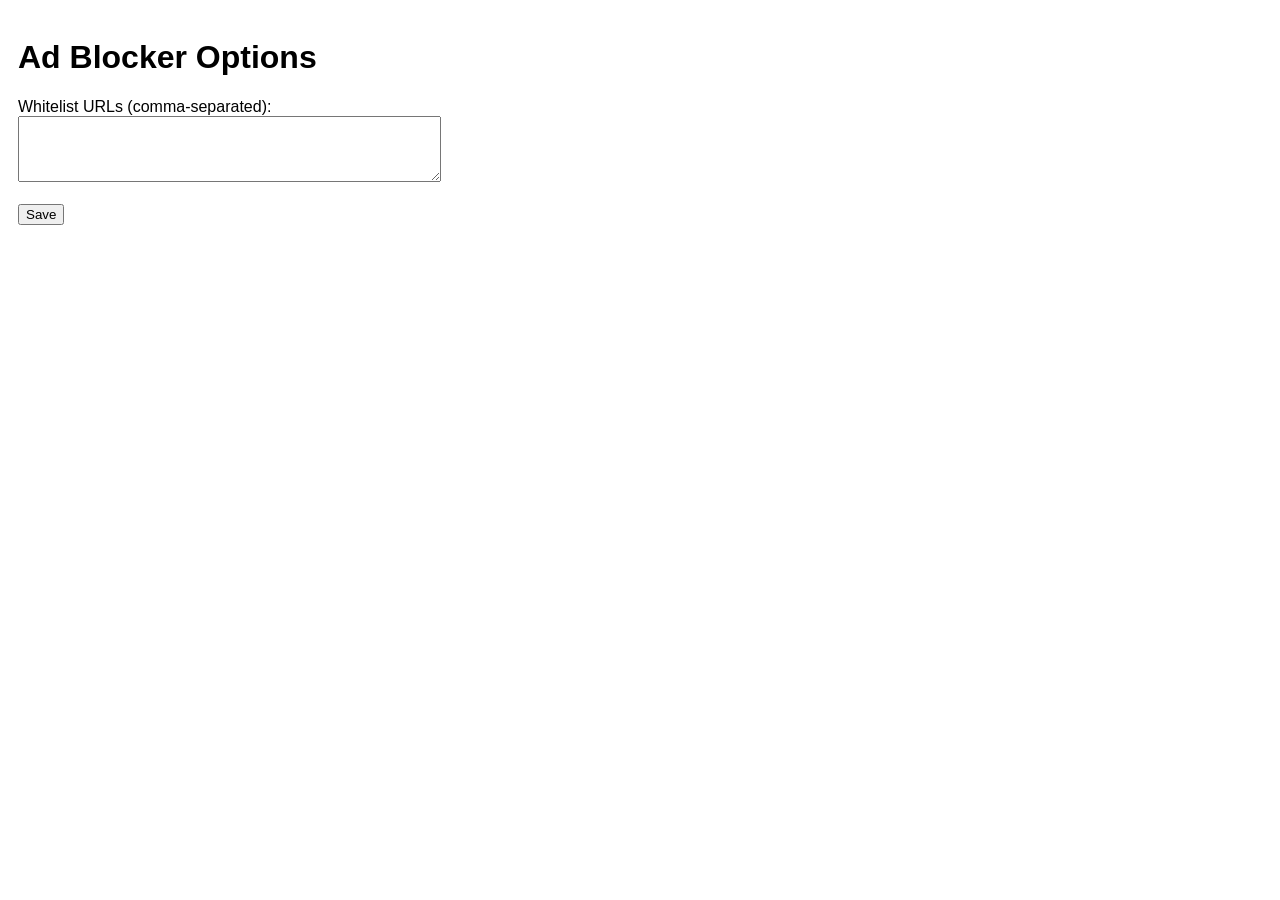
==== options.html @ cb661d4b "Add enhanced protection scripts, malware rules, and ignore generated metadata" ====
<!DOCTYPE html>
<html>
<head>
    <title>Ad Blocker Options</title>
    <link rel="icon" type="image/png" href="icons/favicon.png">
    <style>
        body {
            font-family: Arial, sans-serif;
            padding: 10px;
        }
    </style>
</head>
<body>
    <h1>Ad Blocker Options</h1>
    <label for="whitelist">Whitelist URLs (comma-separated):</label><br>
    <textarea id="whitelist" rows="4" cols="50"></textarea><br><br>
    <button id="save">Save</button>
    <script src="options.js"></script>
</body>
</html>
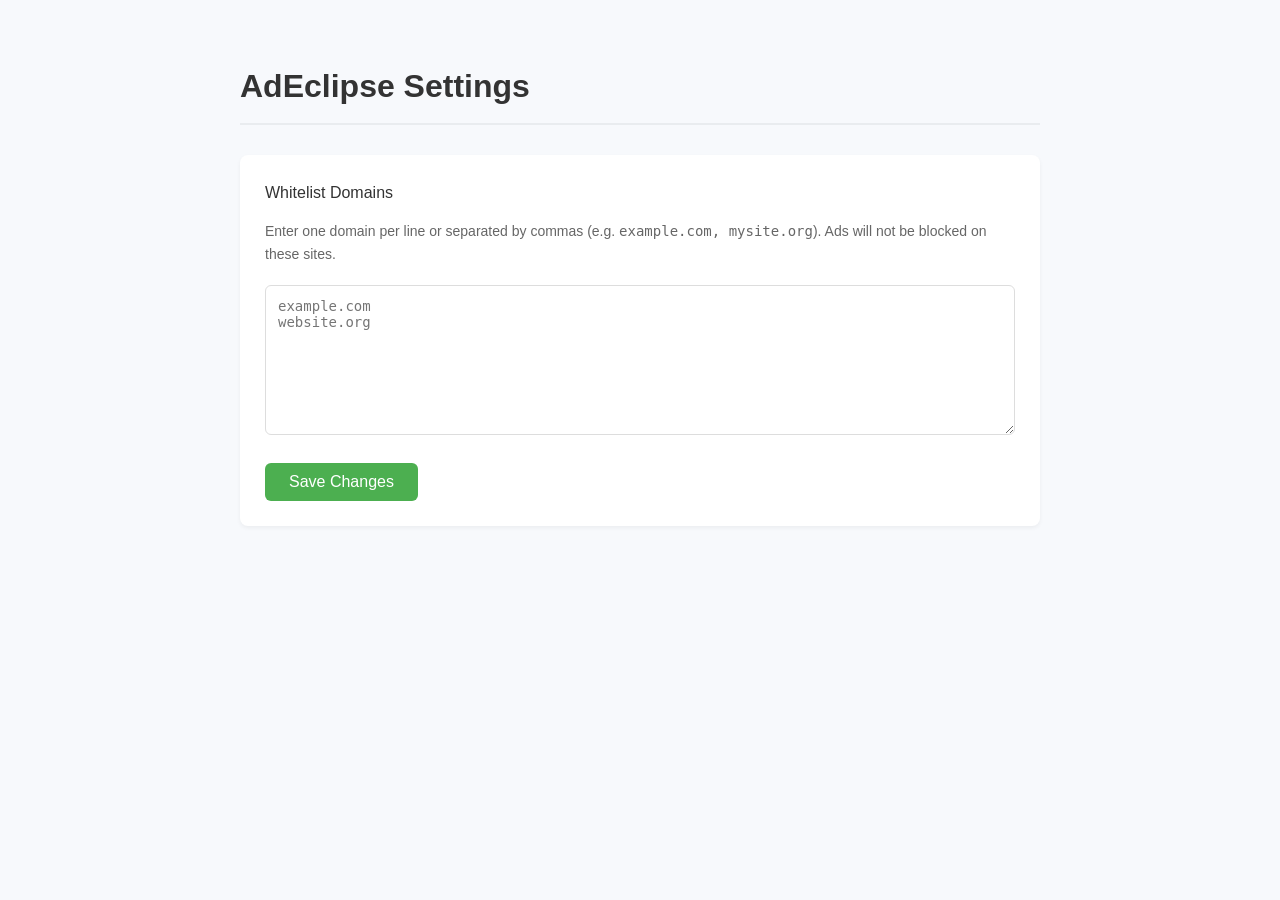
==== commit fea04862: "feat: production-ready update with UI, icons, docs, and store listing" ====
--- a/options.html
+++ b/options.html
@@ -1,20 +1,117 @@
 <!DOCTYPE html>
-<html>
+<html lang="en">
+
 <head>
-    <title>Ad Blocker Options</title>
-    <link rel="icon" type="image/png" href="icons/favicon.png">
+    <meta charset="UTF-8">
+    <meta name="viewport" content="width=device-width, initial-scale=1.0">
+    <title>AdEclipse Settings</title>
     <style>
         body {
-            font-family: Arial, sans-serif;
-            padding: 10px;
+            font-family: -apple-system, BlinkMacSystemFont, "Segoe UI", Roboto, sans-serif;
+            background-color: #f7f9fc;
+            color: #333;
+            max-width: 800px;
+            margin: 0 auto;
+            padding: 40px 20px;
+            line-height: 1.6;
+        }
+
+        h1 {
+            border-bottom: 2px solid #e9ecef;
+            padding-bottom: 10px;
+            margin-bottom: 30px;
+        }
+
+        .card {
+            background: white;
+            padding: 25px;
+            border-radius: 8px;
+            box-shadow: 0 2px 4px rgba(0, 0, 0, 0.05);
+        }
+
+        label {
+            display: block;
+            margin-bottom: 15px;
+            font-weight: 500;
+        }
+
+        textarea {
+            width: 100%;
+            padding: 12px;
+            border: 1px solid #ddd;
+            border-radius: 6px;
+            font-family: monospace;
+            font-size: 14px;
+            resize: vertical;
+            min-height: 150px;
+            box-sizing: border-box;
+        }
+
+        textarea:focus {
+            outline: none;
+            border-color: #4CAF50;
+            box-shadow: 0 0 0 2px rgba(76, 175, 80, 0.2);
+        }
+
+        .help-text {
+            color: #666;
+            font-size: 14px;
+            margin: 10px 0 20px 0;
+        }
+
+        .actions {
+            margin-top: 20px;
+            display: flex;
+            align-items: center;
+            gap: 15px;
+        }
+
+        button {
+            background-color: #4CAF50;
+            color: white;
+            border: none;
+            padding: 10px 24px;
+            border-radius: 6px;
+            font-size: 16px;
+            cursor: pointer;
+            transition: background-color 0.2s;
+        }
+
+        button:hover {
+            background-color: #45a049;
+        }
+
+        #status {
+            font-size: 14px;
+            opacity: 0;
+            transition: opacity 0.3s;
+        }
+
+        #status.visible {
+            opacity: 1;
         }
     </style>
 </head>
+
 <body>
-    <h1>Ad Blocker Options</h1>
-    <label for="whitelist">Whitelist URLs (comma-separated):</label><br>
-    <textarea id="whitelist" rows="4" cols="50"></textarea><br><br>
-    <button id="save">Save</button>
+    <h1>AdEclipse Settings</h1>
+
+    <div class="card">
+        <label for="whitelist">Whitelist Domains</label>
+        <div class="help-text">
+            Enter one domain per line or separated by commas (e.g. <code>example.com, mysite.org</code>).
+            Ads will not be blocked on these sites.
+        </div>
+
+        <textarea id="whitelist" placeholder="example.com&#10;website.org"></textarea>
+
+        <div class="actions">
+            <button id="save">Save Changes</button>
+            <span id="status">Settings saved!</span>
+        </div>
+    </div>
+
     <script src="options.js"></script>
 </body>
-</html>
+
+</html>
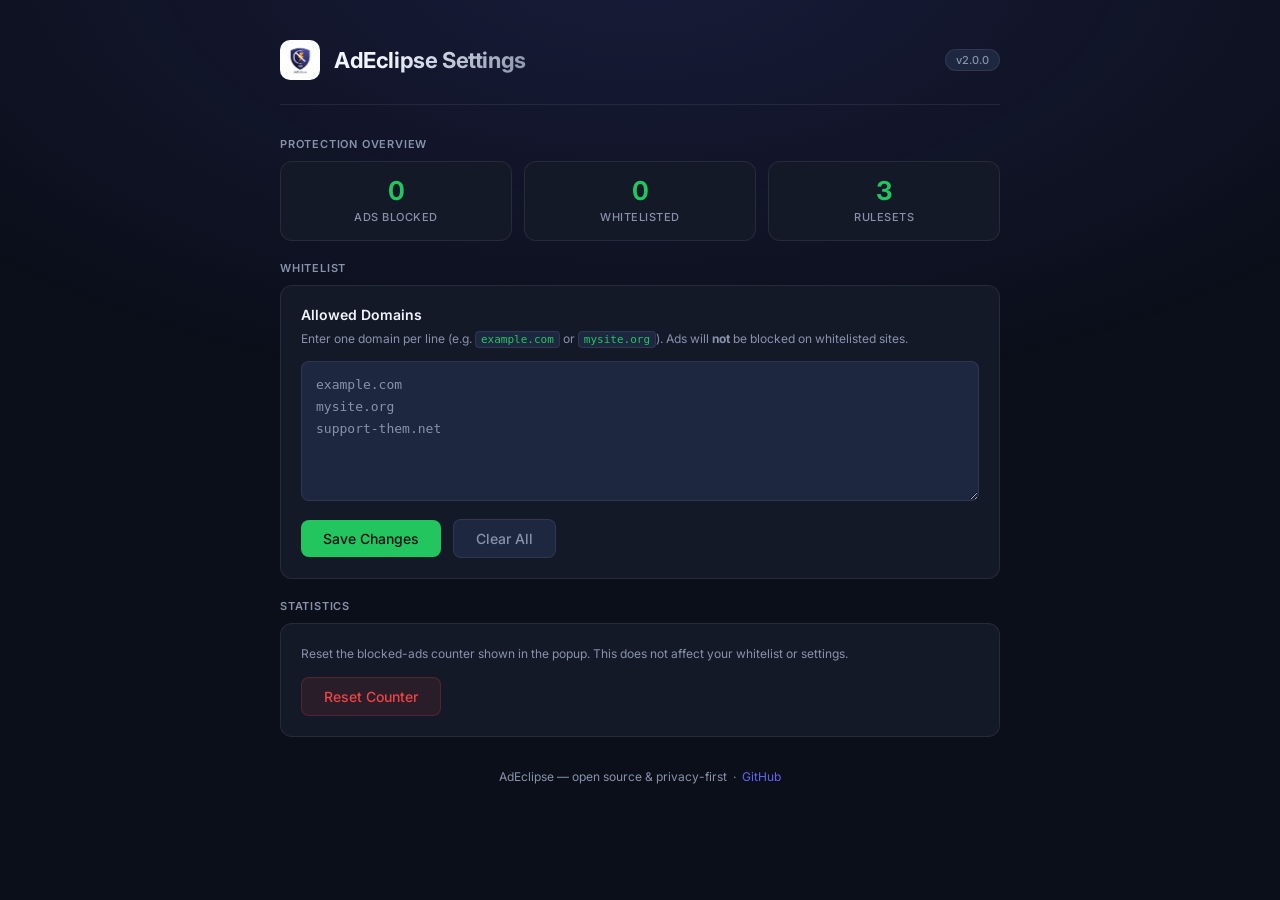
==== commit d0a25a8c: "feat: v2.0.0 - Industrial standards upgrade - Expanded rules.json: 5 -> 60+ real ad network rules - " ====
--- a/options.html
+++ b/options.html
@@ -1,117 +1,351 @@
-<!DOCTYPE html>
-<html lang="en">
-
-<head>
-    <meta charset="UTF-8">
-    <meta name="viewport" content="width=device-width, initial-scale=1.0">
-    <title>AdEclipse Settings</title>
-    <style>
-        body {
-            font-family: -apple-system, BlinkMacSystemFont, "Segoe UI", Roboto, sans-serif;
-            background-color: #f7f9fc;
-            color: #333;
-            max-width: 800px;
-            margin: 0 auto;
-            padding: 40px 20px;
-            line-height: 1.6;
-        }
-
-        h1 {
-            border-bottom: 2px solid #e9ecef;
-            padding-bottom: 10px;
-            margin-bottom: 30px;
-        }
-
-        .card {
-            background: white;
-            padding: 25px;
-            border-radius: 8px;
-            box-shadow: 0 2px 4px rgba(0, 0, 0, 0.05);
-        }
-
-        label {
-            display: block;
-            margin-bottom: 15px;
-            font-weight: 500;
-        }
-
-        textarea {
-            width: 100%;
-            padding: 12px;
-            border: 1px solid #ddd;
-            border-radius: 6px;
-            font-family: monospace;
-            font-size: 14px;
-            resize: vertical;
-            min-height: 150px;
-            box-sizing: border-box;
-        }
-
-        textarea:focus {
-            outline: none;
-            border-color: #4CAF50;
-            box-shadow: 0 0 0 2px rgba(76, 175, 80, 0.2);
-        }
-
-        .help-text {
-            color: #666;
-            font-size: 14px;
-            margin: 10px 0 20px 0;
-        }
-
-        .actions {
-            margin-top: 20px;
-            display: flex;
-            align-items: center;
-            gap: 15px;
-        }
-
-        button {
-            background-color: #4CAF50;
-            color: white;
-            border: none;
-            padding: 10px 24px;
-            border-radius: 6px;
-            font-size: 16px;
-            cursor: pointer;
-            transition: background-color 0.2s;
-        }
-
-        button:hover {
-            background-color: #45a049;
-        }
-
-        #status {
-            font-size: 14px;
-            opacity: 0;
-            transition: opacity 0.3s;
-        }
-
-        #status.visible {
-            opacity: 1;
-        }
-    </style>
-</head>
-
-<body>
-    <h1>AdEclipse Settings</h1>
-
-    <div class="card">
-        <label for="whitelist">Whitelist Domains</label>
-        <div class="help-text">
-            Enter one domain per line or separated by commas (e.g. <code>example.com, mysite.org</code>).
-            Ads will not be blocked on these sites.
-        </div>
-
-        <textarea id="whitelist" placeholder="example.com&#10;website.org"></textarea>
-
-        <div class="actions">
-            <button id="save">Save Changes</button>
-            <span id="status">Settings saved!</span>
-        </div>
-    </div>
-
-    <script src="options.js"></script>
-</body>
-
+<!DOCTYPE html>
+<html lang="en">
+<head>
+    <meta charset="UTF-8">
+    <meta name="viewport" content="width=device-width, initial-scale=1.0">
+    <title>AdEclipse Settings</title>
+    <link rel="preconnect" href="https://fonts.googleapis.com">
+    <link href="https://fonts.googleapis.com/css2?family=Inter:wght@400;500;600;700&display=swap" rel="stylesheet">
+    <style>
+        /* ── Design Tokens ── */
+        :root {
+            --green:      #22c55e;
+            --green-dim:  #16a34a;
+            --red:        #ef4444;
+            --accent:     #6366f1;
+            --bg:         #0b0f1a;
+            --surface:    #141928;
+            --surface-2:  #1e2740;
+            --border:     rgba(255,255,255,0.08);
+            --text:       #f0f4ff;
+            --text-muted: #8892ab;
+            --radius:     12px;
+            --transition: 0.18s ease;
+        }
+
+        *, *::before, *::after { box-sizing: border-box; margin: 0; padding: 0; }
+
+        body {
+            font-family: "Inter", -apple-system, BlinkMacSystemFont, "Segoe UI", sans-serif;
+            background: var(--bg);
+            color: var(--text);
+            min-height: 100vh;
+            padding: 40px 20px;
+            -webkit-font-smoothing: antialiased;
+        }
+
+        /* Radial glow */
+        body::before {
+            content: "";
+            position: fixed;
+            inset: 0;
+            background: radial-gradient(ellipse 70% 50% at 50% -5%, rgba(99,102,241,0.15), transparent);
+            pointer-events: none;
+            z-index: 0;
+        }
+
+        /* ── Page Wrapper ── */
+        .page {
+            max-width: 720px;
+            margin: 0 auto;
+            position: relative;
+            z-index: 1;
+        }
+
+        /* ── Page Header ── */
+        .page-header {
+            display: flex;
+            align-items: center;
+            gap: 14px;
+            margin-bottom: 32px;
+            padding-bottom: 24px;
+            border-bottom: 1px solid var(--border);
+        }
+
+        .page-header img {
+            width: 40px;
+            height: 40px;
+            border-radius: 10px;
+        }
+
+        .page-header h1 {
+            font-size: 22px;
+            font-weight: 700;
+            letter-spacing: -0.4px;
+            background: linear-gradient(135deg, #f0f4ff 30%, #8892ab);
+            -webkit-background-clip: text;
+            -webkit-text-fill-color: transparent;
+            background-clip: text;
+        }
+
+        .page-header .version-badge {
+            margin-left: auto;
+            font-size: 11px;
+            font-weight: 500;
+            color: var(--text-muted);
+            background: var(--surface-2);
+            border: 1px solid var(--border);
+            border-radius: 20px;
+            padding: 3px 10px;
+        }
+
+        /* ── Section ── */
+        section { margin-bottom: 20px; }
+
+        .section-title {
+            font-size: 11px;
+            font-weight: 600;
+            color: var(--text-muted);
+            text-transform: uppercase;
+            letter-spacing: 0.8px;
+            margin-bottom: 10px;
+        }
+
+        /* ── Card ── */
+        .card {
+            background: var(--surface);
+            border: 1px solid var(--border);
+            border-radius: var(--radius);
+            padding: 20px;
+        }
+
+        /* ── Stats Grid ── */
+        .stats-grid {
+            display: grid;
+            grid-template-columns: repeat(3, 1fr);
+            gap: 12px;
+            margin-bottom: 20px;
+        }
+
+        .stat-box {
+            background: var(--surface);
+            border: 1px solid var(--border);
+            border-radius: var(--radius);
+            padding: 16px;
+            text-align: center;
+        }
+
+        .stat-box .val {
+            font-size: 26px;
+            font-weight: 700;
+            color: var(--green);
+            letter-spacing: -1px;
+            line-height: 1;
+            font-variant-numeric: tabular-nums;
+            margin-bottom: 6px;
+        }
+
+        .stat-box .lbl {
+            font-size: 11px;
+            font-weight: 500;
+            color: var(--text-muted);
+            text-transform: uppercase;
+            letter-spacing: 0.5px;
+        }
+
+        /* ── Whitelist ── */
+        label[for="whitelist-input"] {
+            display: block;
+            font-weight: 600;
+            font-size: 14px;
+            color: var(--text);
+            margin-bottom: 6px;
+        }
+
+        .help-text {
+            font-size: 12px;
+            color: var(--text-muted);
+            margin-bottom: 12px;
+            line-height: 1.6;
+        }
+
+        .help-text code {
+            background: var(--surface-2);
+            border: 1px solid var(--border);
+            border-radius: 4px;
+            padding: 1px 5px;
+            font-family: "Menlo", "Consolas", monospace;
+            font-size: 11px;
+            color: var(--green);
+        }
+
+        textarea#whitelist-input {
+            width: 100%;
+            padding: 12px 14px;
+            background: var(--surface-2);
+            border: 1px solid var(--border);
+            border-radius: 8px;
+            color: var(--text);
+            font-family: "Menlo", "Consolas", monospace;
+            font-size: 13px;
+            line-height: 1.7;
+            resize: vertical;
+            min-height: 140px;
+            transition: border-color var(--transition), box-shadow var(--transition);
+            outline: none;
+        }
+
+        textarea#whitelist-input::placeholder { color: var(--text-muted); }
+
+        textarea#whitelist-input:focus {
+            border-color: var(--accent);
+            box-shadow: 0 0 0 3px rgba(99,102,241,0.2);
+        }
+
+        /* ── Actions ── */
+        .actions {
+            display: flex;
+            align-items: center;
+            gap: 12px;
+            margin-top: 14px;
+            flex-wrap: wrap;
+        }
+
+        .btn {
+            border: none;
+            border-radius: 8px;
+            cursor: pointer;
+            font-family: inherit;
+            font-size: 14px;
+            font-weight: 500;
+            padding: 10px 22px;
+            transition: background var(--transition), transform var(--transition), box-shadow var(--transition);
+        }
+
+        .btn:active { transform: translateY(1px); }
+        .btn:focus-visible { outline: 2px solid var(--accent); outline-offset: 2px; }
+
+        .btn-primary {
+            background: var(--green);
+            color: #0b0f1a;
+        }
+
+        .btn-primary:hover {
+            background: var(--green-dim);
+            box-shadow: 0 4px 16px rgba(34,197,94,0.25);
+        }
+
+        .btn-secondary {
+            background: var(--surface-2);
+            color: var(--text-muted);
+            border: 1px solid var(--border);
+        }
+
+        .btn-secondary:hover {
+            background: #273150;
+            color: var(--text);
+            border-color: rgba(255,255,255,0.15);
+        }
+
+        .btn-danger {
+            background: rgba(239,68,68,0.1);
+            color: var(--red);
+            border: 1px solid rgba(239,68,68,0.2);
+        }
+
+        .btn-danger:hover {
+            background: rgba(239,68,68,0.18);
+        }
+
+        /* ── Status Message ── */
+        .status-msg {
+            font-size: 13px;
+            font-weight: 500;
+            opacity: 0;
+            transform: translateY(4px);
+            transition: opacity 0.25s ease, transform 0.25s ease;
+        }
+
+        .status-msg.show {
+            opacity: 1;
+            transform: translateY(0);
+        }
+
+        .status-msg.success { color: var(--green); }
+        .status-msg.error   { color: var(--red); }
+
+        /* ── Footer ── */
+        .page-footer {
+            margin-top: 32px;
+            text-align: center;
+            font-size: 12px;
+            color: var(--text-muted);
+        }
+
+        .page-footer a {
+            color: var(--accent);
+            text-decoration: none;
+        }
+
+        .page-footer a:hover { text-decoration: underline; }
+    </style>
+</head>
+<body>
+<div class="page">
+
+    <!-- Page Header -->
+    <div class="page-header">
+        <img src="icons/icon48.png" alt="AdEclipse logo">
+        <h1>AdEclipse Settings</h1>
+        <span class="version-badge">v2.0.0</span>
+    </div>
+
+    <!-- Stats -->
+    <section>
+        <div class="section-title">Protection Overview</div>
+        <div class="stats-grid">
+            <div class="stat-box">
+                <div class="val" id="stat-total">0</div>
+                <div class="lbl">Ads Blocked</div>
+            </div>
+            <div class="stat-box">
+                <div class="val" id="stat-whitelist">0</div>
+                <div class="lbl">Whitelisted</div>
+            </div>
+            <div class="stat-box">
+                <div class="val" id="stat-rulesets">3</div>
+                <div class="lbl">Rulesets</div>
+            </div>
+        </div>
+    </section>
+
+    <!-- Whitelist -->
+    <section>
+        <div class="section-title">Whitelist</div>
+        <div class="card">
+            <label for="whitelist-input">Allowed Domains</label>
+            <p class="help-text">
+                Enter one domain per line (e.g. <code>example.com</code> or <code>mysite.org</code>).
+                Ads will <strong>not</strong> be blocked on whitelisted sites.
+            </p>
+            <textarea id="whitelist-input" placeholder="example.com&#10;mysite.org&#10;support-them.net" spellcheck="false"></textarea>
+            <div class="actions">
+                <button class="btn btn-primary" id="save-btn">Save Changes</button>
+                <button class="btn btn-secondary" id="clear-btn">Clear All</button>
+                <span class="status-msg" id="save-status" role="status" aria-live="polite"></span>
+            </div>
+        </div>
+    </section>
+
+    <!-- Danger Zone -->
+    <section>
+        <div class="section-title">Statistics</div>
+        <div class="card">
+            <p class="help-text" style="margin-bottom: 14px;">
+                Reset the blocked-ads counter shown in the popup. This does not affect your whitelist or settings.
+            </p>
+            <div class="actions">
+                <button class="btn btn-danger" id="reset-stats">Reset Counter</button>
+            </div>
+        </div>
+    </section>
+
+    <div class="page-footer">
+        AdEclipse &mdash; open source &amp; privacy-first &nbsp;·&nbsp;
+        <a href="https://github.com/BadakalaYashwanth/AdEclipse-ads-Block-chrome-extensions" target="_blank" rel="noopener">GitHub</a>
+    </div>
+
+</div>
+<script src="options.js"></script>
+</body>
 </html>
